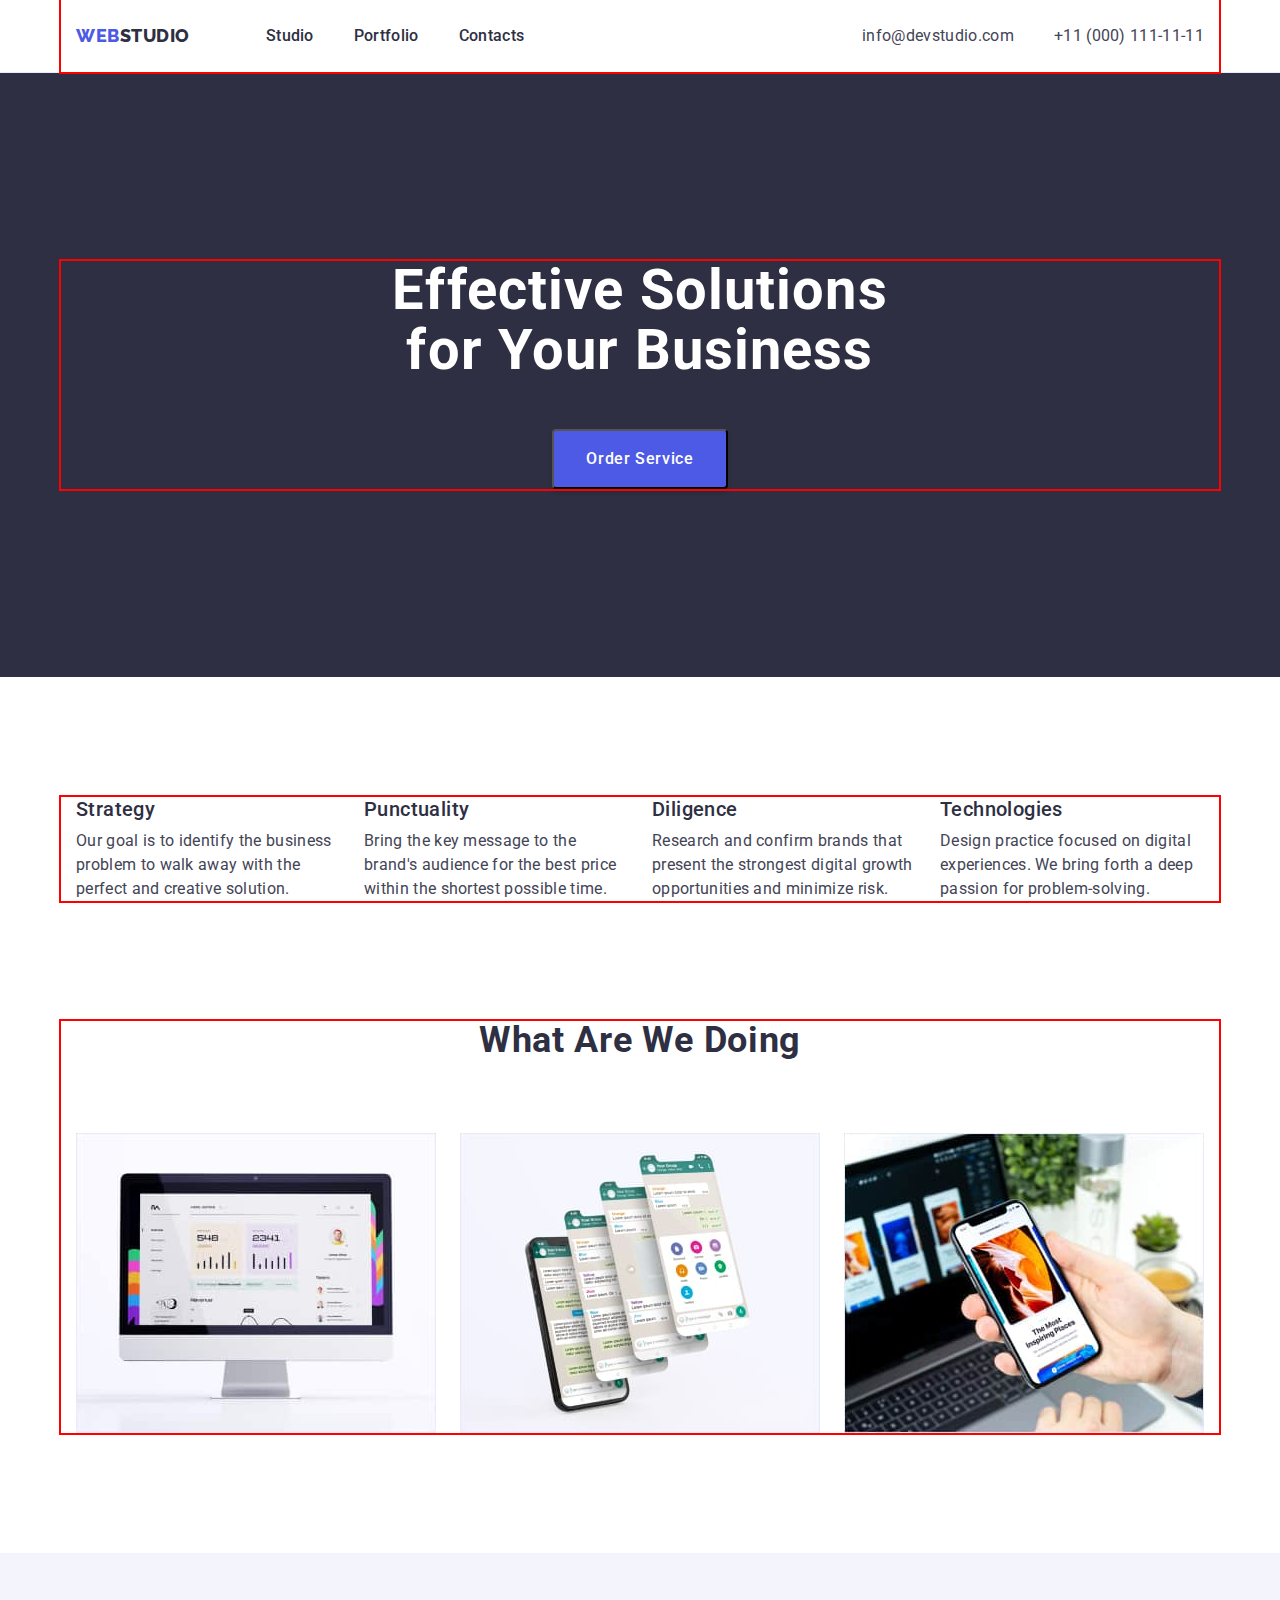
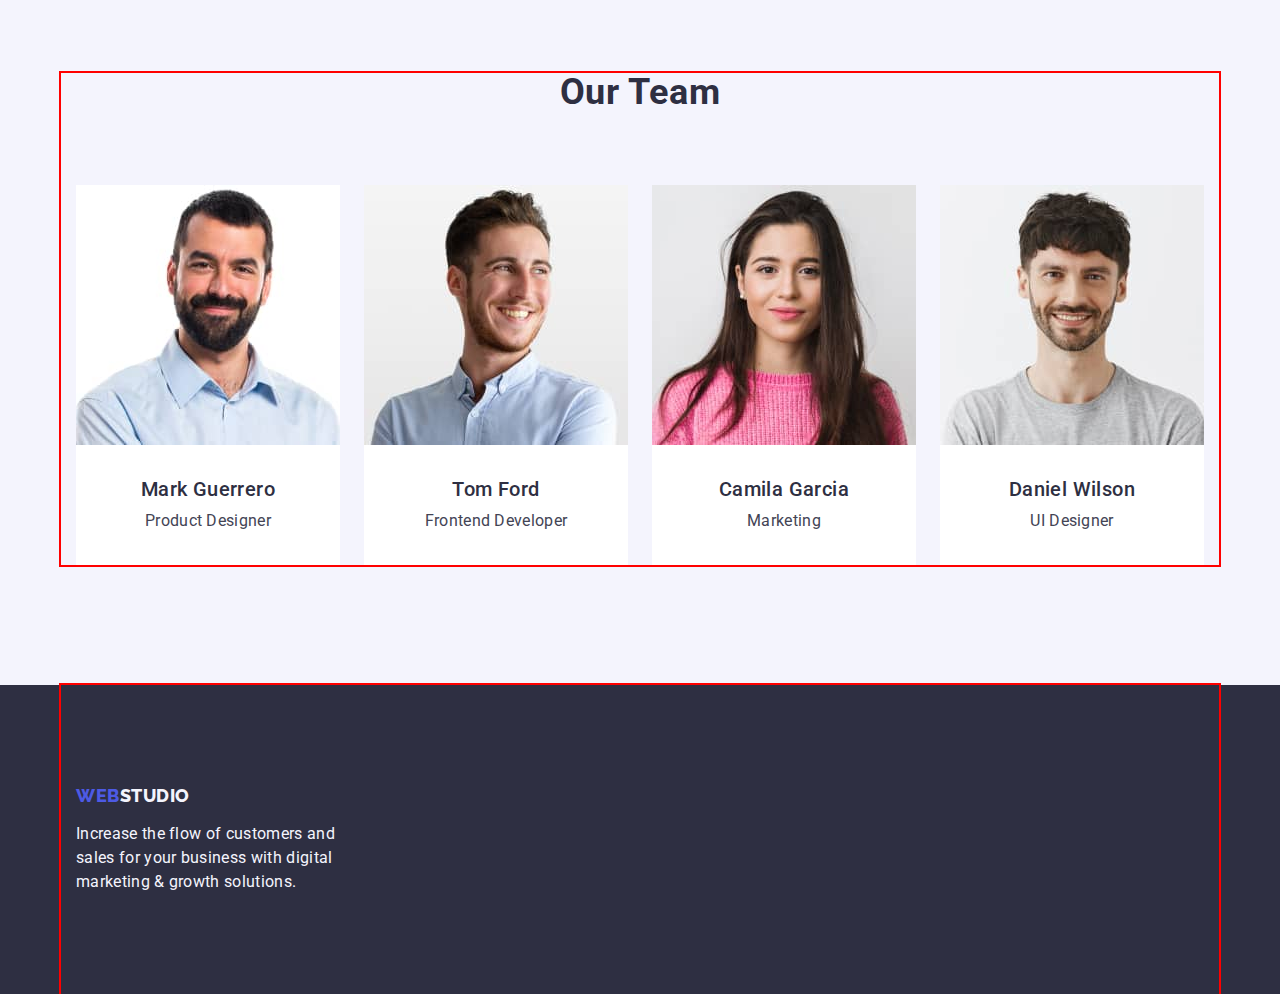
==== index.html @ a3f8480d "1st-try-hw" ====
<!DOCTYPE html>
<html lang="en">
  <head>
    <meta charset="UTF-8" />
    <meta http-equiv="X-UA-Compatible" content="IE=edge" />
    <meta name="viewport" content="width=device-width, initial-scale=1.0" />
    <title>WebStudio</title>
    <link rel="preconnect" href="https://fonts.googleapis.com" />
    <link rel="preconnect" href="https://fonts.gstatic.com" crossorigin />
    <link
      href="https://fonts.googleapis.com/css2?family=Raleway:wght@800&family=Roboto:wght@400;500;700;900&display=swap"
      rel="stylesheet"
    />
    <link
      href="
https://cdn.jsdelivr.net/npm/modern-normalize@1.1.0/modern-normalize.min.css
"
      rel="stylesheet"
    />
    <link rel="stylesheet" href="./css/styles.css" />
  </head>
  <body>
    <header class="page-head">
      <!-- Navigation panel -->
      <div class="header-container container">
        <a class="link logo header-link-size" href="./index.html"
          >Web<span class="second-header-logo">Studio</span></a
        >
        <nav class="page-nav">
          <ul class="list menu">
            <li class="menu-item">
              <a class="link menu-link header-link-size" href="./index.html"
                >Studio</a
              >
            </li>
            <li class="menu-item">
              <a class="link menu-link header-link-size" href="./portfolio.html"
                >Portfolio</a
              >
            </li>
            <li class="menu-item">
              <a class="link menu-link header-link-size" href="">Contacts</a>
            </li>
          </ul>
        </nav>
        <!-- Contacts panel -->
        <address class="contacts">
          <ul class="list contact-list">
            <li class="contact-item">
              <a
                class="link link-address header-link-size"
                href="mailto:info@devstudio.com"
                >info@devstudio.com</a
              >
            </li>
            <li class="contact-item">
              <a
                class="link link-address header-link-size"
                href="tel:+110001111111"
                >+11 (000) 111-11-11</a
              >
            </li>
          </ul>
        </address>
      </div>
    </header>
    <main>
      <!-- Hero section -->
      <section class="hero">
        <div class="container">
          <h1 class="hero-title">Effective Solutions for Your Business</h1>
          <button class="modal-btn" type="button">Order Service</button>
        </div>
      </section>
      <!-- Benefit section -->
      <section class="second-section">
        <div class="container">
          <h2 class="main-title visually-hidden">Our advantages</h2>
          <ul class="list second-section-cntnr">
            <li class="second-section-list">
              <h3 class="title title-position">Strategy</h3>
              <p class="uppertitle">
                Our goal is to identify the business problem to walk away with
                the perfect and creative solution.
              </p>
            </li>
            <li class="second-section-list">
              <h3 class="title title-position">Punctuality</h3>
              <p class="uppertitle">
                Bring the key message to the brand's audience for the best price
                within the shortest possible time.
              </p>
            </li>
            <li class="second-section-list">
              <h3 class="title title-position">Diligence</h3>
              <p class="uppertitle">
                Research and confirm brands that present the strongest digital
                growth opportunities and minimize risk.
              </p>
            </li>
            <li class="second-section-list">
              <h3 class="title title-position">Technologies</h3>
              <p class="uppertitle">
                Design practice focused on digital experiences. We bring forth a
                deep passion for problem-solving.
              </p>
            </li>
          </ul>
        </div>
      </section>
      <!-- About section -->
      <section class="third-section">
        <div class="container">
          <h2 class="main-title main-title-position">What are we doing</h2>
          <ul class="list third-section-cntnr">
            <li class="third-section-list">
              <img
                src="./images/about/img-1.jpg"
                alt="Statistics"
                width="360"
                height="300"
              />
            </li>
            <li class="third-section-list">
              <img
                src="./images/about/img-2.jpg"
                alt="Covers"
                width="360"
                height="300"
              />
            </li>
            <li class="third-section-list">
              <img
                src="./images/about/img-3.jpg"
                alt="Themes"
                width="360"
                height="300"
              />
            </li>
          </ul>
        </div>
      </section>
      <!-- Team section -->
      <section class="team-section-style team-section">
        <div class="container">
          <h2 class="main-title main-title-position">Our Team</h2>
          <ul class="list team-section-cntnr">
            <li class="team-card-background team-card-position">
              <img
                src="./images/our-team/img-4.jpg"
                alt="Product Designer"
                width="264"
                height="260"
              />
              <div class="card-content">
                <h3 class="title">Mark Guerrero</h3>
                <p class="uppertitle">Product Designer</p>
              </div>
            </li>
            <li class="team-card-background team-card-position">
              <img
                src="./images/our-team/img-5.jpg"
                alt="Frontend Developer"
                width="264"
                height="260"
              />
              <div class="card-content">
                <h3 class="title">Tom Ford</h3>
                <p class="uppertitle">Frontend Developer</p>
              </div>
            </li>
            <li class="team-card-background team-card-position">
              <img
                src="./images/our-team/img-6.jpg"
                alt="Marketing"
                width="264"
                height="260"
              />
              <div class="card-content">
                <h3 class="title">Camila Garcia</h3>
                <p class="uppertitle">Marketing</p>
              </div>
            </li>
            <li class="team-card-background team-card-position">
              <img
                src="./images/our-team/img-7.jpg"
                alt="Uidesigner"
                width="264"
                height="260"
              />
              <div class="card-content">
                <h3 class="title">Daniel Wilson</h3>
                <p class="uppertitle">UI Designer</p>
              </div>
            </li>
          </ul>
        </div>
      </section>
    </main>
    <footer class="footer">
      <div class="container footer-cntnr">
        <a class="link logo footer-logo-position" href="./index.html"
          >Web<span class="second-footer-logo">Studio</span></a
        >
        <p class="footer-comments">
          Increase the flow of customers and sales for your business with
          digital marketing & growth solutions.
        </p>
      </div>
    </footer>
  </body>
</html>
---- css/styles.css ----
:root {
  /* Fonts */
  --primery-font: "Roboto", sans-serif;
  --secondary-font: "Raleway", sans-serif;
  /* Color */
  --main-txt-clr: #2e2f42;
  --secondary-txt-clr: #434455;
  --light-txt-clr: #f4f4fd;
  --teamcard-bg-clr: #f4f4fd;
  --main-bg-clr: #ffffff;
  --secondary-bg-clr: #2e2f42;
  --accent-color: #404bbf;
  --active-btn-clr: #4d5ae5;
  --border-header-clr: #e7e9fc;

  /* Others */
}
/* ====BASE STYLES==== */
h1,
h2,
h3,
p {
  margin-top: 0;
  margin-bottom: 0;
}
ul {
  margin-top: 0;
  margin-bottom: 0;
  padding-left: 0;
}
img {
  display: block;
  max-width: 100%;
  height: auto;
}
button {
  cursor: pointer;
}
.list {
  list-style: none;
  margin: 0;
  padding: 0;
}
.link {
  text-decoration: none;
}
/* ====/BASE STYLES==== */
.visually-hidden {
  position: absolute;
  width: 1px;
  height: 1px;
  margin: -1px;
  border: 0;
  padding: 0;

  white-space: nowrap;
  clip-path: inset(100%);
  clip: rect(0 0 0 0);
  overflow: hidden;
}

.container {
  max-width: 1158px;
  padding: 0 15px;
  margin: 0 auto;
  outline: 2px solid red;
}
/* Common */
body {
  font-size: 16px;
  font-family: var(--primery-font);
  font-weight: 400;
  line-height: 1.5;
  letter-spacing: 0.02em;
  color: var(--secondary-txt-clr);
  background-color: var(--main-bg-clr);
}
.main-title {
  font-weight: 700;
  font-size: 36px;
  line-height: 1.11;
  text-align: center;
  text-transform: capitalize;
  letter-spacing: 0.02em;
  color: var(--main-txt-clr);
}
.title {
  font-weight: 500;
  font-size: 20px;
  line-height: 1.2;
  letter-spacing: 0.02em;
  color: var(--main-txt-clr);
}
.uppertitle {
  font-size: 16px;
  line-height: 1.5;
  letter-spacing: 0.02em;
  color: var(--secondary-txt-clr);
}

/* HEADER */

.header-container {
  display: flex;
  align-items: center;
}
.header-link-size {
  padding-top: 24px;
  padding-bottom: 24px;
}
.page-head {
  border-bottom: 1px solid var(--border-header-clr);
}

/* Navigation panel */
.logo {
  font-family: var(--secondary-font);
  font-weight: 800;
  font-size: 18px;
  line-height: 1.17;
  letter-spacing: 0.03em;
  text-transform: uppercase;
  color: var(--active-btn-clr);
  margin-right: 76px;
}
.second-header-logo {
  color: var(--main-txt-clr);
}
.menu {
  display: flex;
  flex-direction: row;
}
.menu-item:not(:last-child) {
  margin-right: 40px;
}
.menu-link {
  display: block;
  font-weight: 500;
  font-size: 16px;
  line-height: 1.5;
  letter-spacing: 0.02em;
  color: var(--main-txt-clr);
}
.menu-link:hover,
.menu-link:focus {
  color: var(--accent-color);
}
.page-nav {
  margin-right: auto;
}
/* Contacts panel */
.contacts {
  font-style: normal;
}
.contact-list {
  display: flex;
}
.contact-item:not(:last-child) {
  margin-right: 40px;
}
.link-address {
  display: block;
  font-weight: 400;
  font-size: 16px;
  line-height: 1.5;
  letter-spacing: 0.02em;
  color: var(--secondary-txt-clr);
}
.link-address:hover,
.link-address:focus {
  color: var(--accent-color);
}
/* HERO SECTION */

.hero {
  padding-top: 188px;
  padding-bottom: 188px;
  background: var(--secondary-bg-clr);
}
.modal-btn {
  display: block;
  padding: 16px 32px;
  margin-left: auto;
  margin-right: auto;
  font-family: inherit;
  font-weight: 500;
  font-size: 16px;
  line-height: 1.5;
  letter-spacing: 0.04em;
  color: var(--main-bg-clr);
  background: var(--active-btn-clr);
  cursor: pointer;

  box-shadow: 0px 4px 4px rgba(0, 0, 0, 0.15);
  border-radius: 4px;
}
.modal-btn:hover,
.modal-btn:focus {
  background: var(--accent-color);
}
.hero-title {
  margin-right: auto;
  margin-left: auto;
  margin-bottom: 48px;
  width: 496px;
  font-weight: 700;
  font-size: 56px;
  line-height: 1.07;
  text-align: center;
  letter-spacing: 0.02em;
  color: var(--main-bg-clr);
}

/* SECOND SECTION */

.second-section {
  padding-top: 120px;
  padding-bottom: 120px;
}
.second-section-cntnr {
  display: flex;
}
.second-section-list {
  width: 264px;
}
.second-section-list:not(:last-child) {
  margin-right: 24px;
}
.second-section-list {
}
.title-position {
  margin-bottom: 8px;
}
.uppertitle {
}

/* THIRD SECTION */

.third-section {
  padding-bottom: 120px;
}
.main-title-position {
  margin-bottom: 72px;
}
.third-section-cntnr {
  display: flex;
}
.third-section-list:not(:last-child) {
  margin-right: 24px;
}

/* TEAM SECTION */

.team-section {
  padding-top: 120px;
  padding-bottom: 120px;
}
.team-section-cntnr {
  display: flex;
}
.team-card-position:not(:last-child) {
  margin-right: 24px;
}
.card-content {
  margin: 32px 16px;
  display: flex;
  flex-direction: column;
  justify-content: center;
  align-items: center;
  padding: 0px;
  gap: 8px;
}

/* ====PORTFOLIO==== */

.portfolio-section {
  padding-top: 96px;
  padding-bottom: 120px;
}

/* Site filter section */
.filter-button {
  display: block;
  padding: 12px 24px;
  font-family: inherit;
  font-weight: 500;
  font-size: 16px;
  line-height: 1.5;
  letter-spacing: 0.04em;
  color: var(--active-btn-clr);
  background: var(--teamcard-bg-clr);
  cursor: pointer;
  border: 1px solid var(--border-header-clr);
  border-radius: 4px;
}
.filter-button:hover,
.filter-button:focus {
  color: var(--main-bg-clr);
  background: var(--accent-color);
}
.filter-list {
  display: flex;
  justify-content: center;
  margin-bottom: 72px;
}
.filter-item:not(:last-child) {
  margin-right: 24px;
}
/* Team section */

.team-section-style {
  background: var(--teamcard-bg-clr);
}
.team-card-background {
  background: var(--main-bg-clr);
}
.portfolio-card {
  display: flex;
  flex-wrap: wrap;
  gap: 48px 24px;
}
.portfolio-card-content {
  display: flex;
  flex-direction: column;
  padding-top: 32px;
  padding-bottom: 32px;
  padding-left: 16px;
  gap: 8px;
  border: 1px solid var(--border-header-clr);
  border-top: none;
}

/* FOOTER */
.footer-comments {
  width: 264px;
  font-weight: 400;
  font-size: 16px;
  line-height: 1.5;
  letter-spacing: 0.02em;
  color: var(--light-txt-clr);
}
.footer {
  background: var(--secondary-bg-clr);
}
.second-footer-logo {
  color: var(--light-txt-clr);
}
.footer-cntnr {
  padding-top: 100px;
  padding-bottom: 100px;
  display: flex;
  flex-direction: column;
  gap: 16px;
}
.footer-logo-position {
}
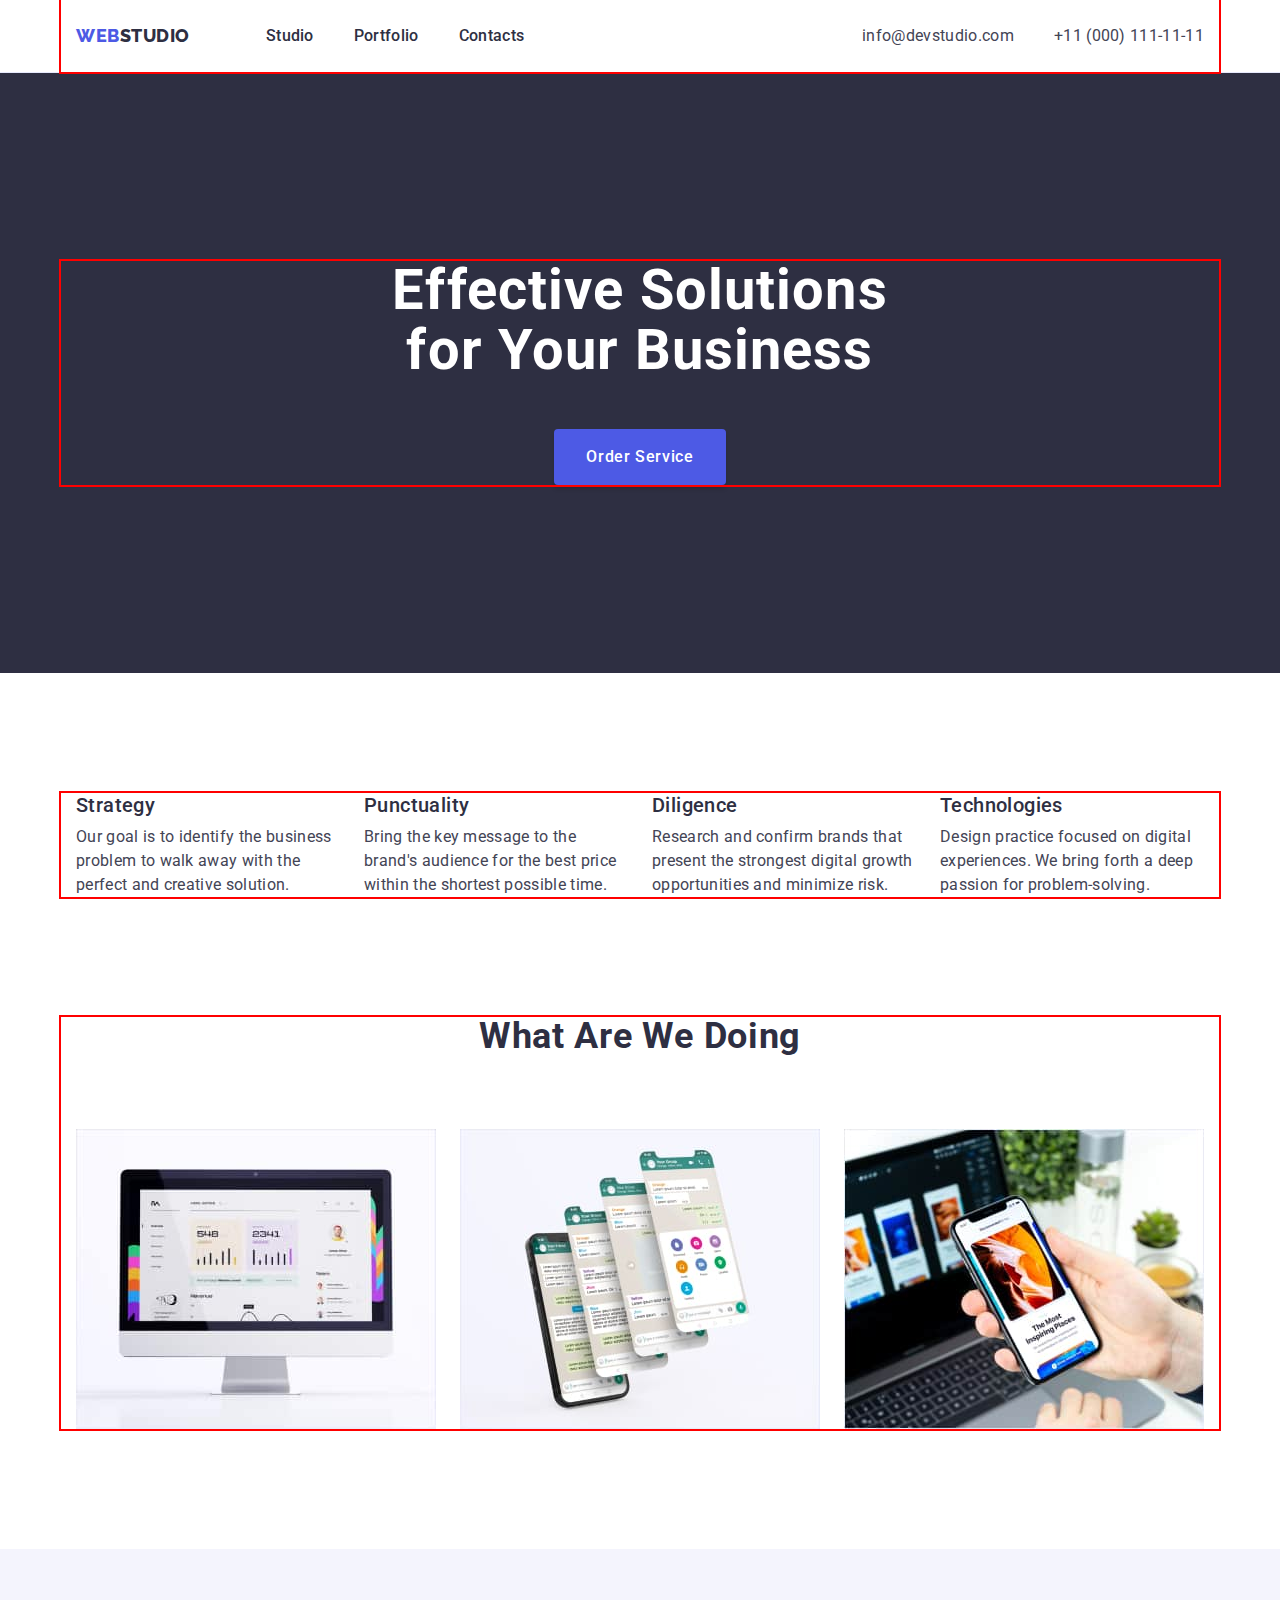
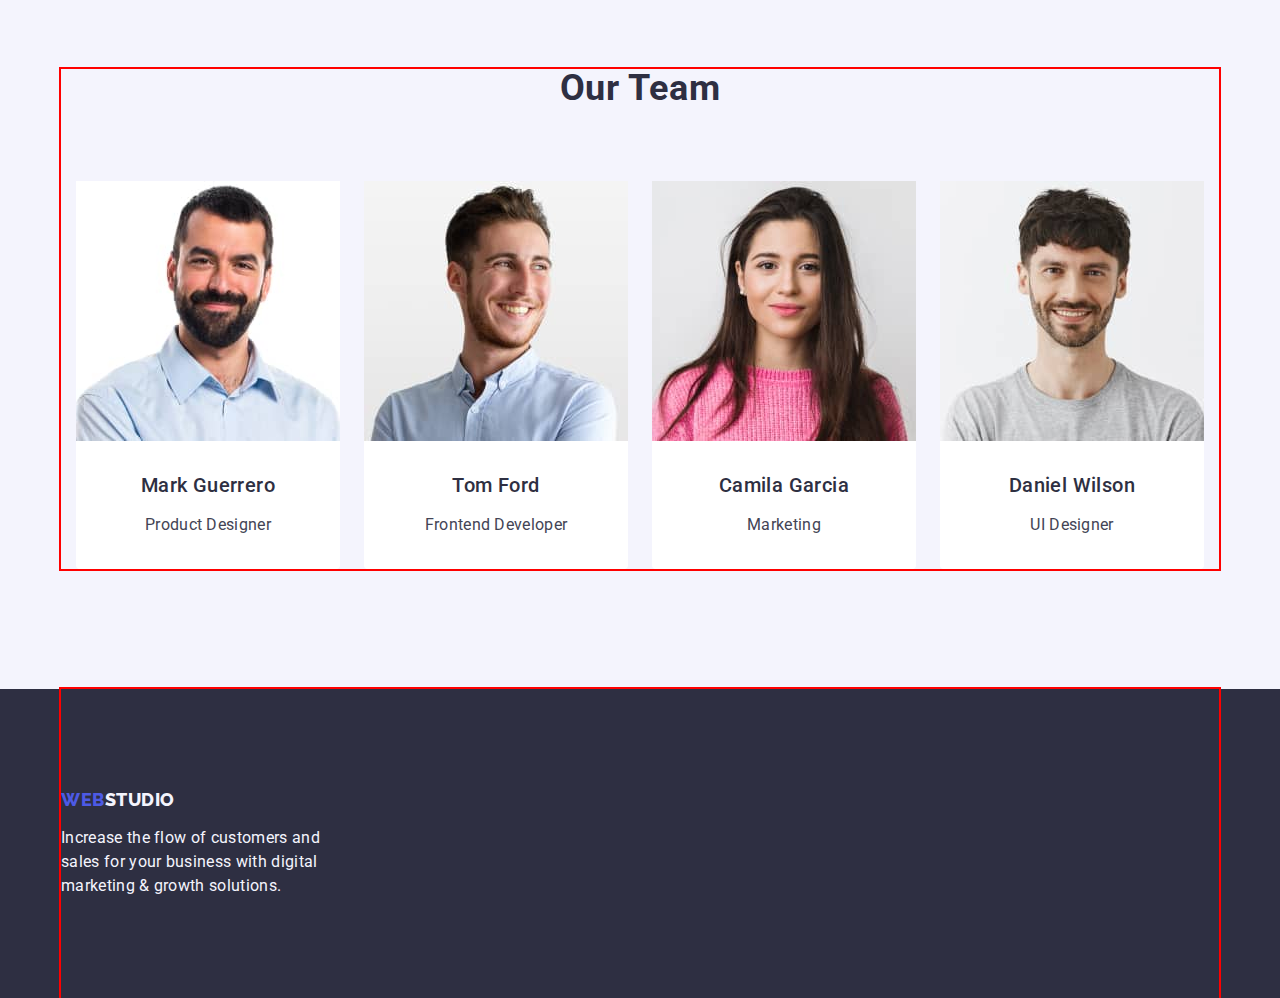
==== commit 406a77ee: "2nd-try-hw" ====
--- a/index.html
+++ b/index.html
@@ -153,8 +153,8 @@
                 height="260"
               />
               <div class="card-content">
-                <h3 class="title">Mark Guerrero</h3>
-                <p class="uppertitle">Product Designer</p>
+                <h3 class="title team-title-position">Mark Guerrero</h3>
+                <p class="uppertitle text-team-position">Product Designer</p>
               </div>
             </li>
             <li class="team-card-background team-card-position">
@@ -165,8 +165,8 @@
                 height="260"
               />
               <div class="card-content">
-                <h3 class="title">Tom Ford</h3>
-                <p class="uppertitle">Frontend Developer</p>
+                <h3 class="title team-title-position">Tom Ford</h3>
+                <p class="uppertitle text-team-position">Frontend Developer</p>
               </div>
             </li>
             <li class="team-card-background team-card-position">
@@ -177,8 +177,8 @@
                 height="260"
               />
               <div class="card-content">
-                <h3 class="title">Camila Garcia</h3>
-                <p class="uppertitle">Marketing</p>
+                <h3 class="title team-title-position">Camila Garcia</h3>
+                <p class="uppertitle text-team-position">Marketing</p>
               </div>
             </li>
             <li class="team-card-background team-card-position">
@@ -189,14 +189,15 @@
                 height="260"
               />
               <div class="card-content">
-                <h3 class="title">Daniel Wilson</h3>
-                <p class="uppertitle">UI Designer</p>
+                <h3 class="title team-title-position">Daniel Wilson</h3>
+                <p class="uppertitle text-team-position">UI Designer</p>
               </div>
             </li>
           </ul>
         </div>
       </section>
     </main>
+    <!-- Footer -->
     <footer class="footer">
       <div class="container footer-cntnr">
         <a class="link logo footer-logo-position" href="./index.html"
--- a/css/styles.css
+++ b/css/styles.css
@@ -182,6 +182,8 @@
   padding: 16px 32px;
   margin-left: auto;
   margin-right: auto;
+  min-width: 169px;
+  height: 56px;
   font-family: inherit;
   font-weight: 500;
   font-size: 16px;
@@ -190,7 +192,7 @@
   color: var(--main-bg-clr);
   background: var(--active-btn-clr);
   cursor: pointer;
-
+  border: none;
   box-shadow: 0px 4px 4px rgba(0, 0, 0, 0.15);
   border-radius: 4px;
 }
@@ -202,7 +204,7 @@
   margin-right: auto;
   margin-left: auto;
   margin-bottom: 48px;
-  width: 496px;
+  max-width: 496px;
   font-weight: 700;
   font-size: 56px;
   line-height: 1.07;
@@ -258,17 +260,27 @@
 .team-section-cntnr {
   display: flex;
 }
+.team-card-position {
+  border-radius: 0px 0px 4px 4px;
+}
 .team-card-position:not(:last-child) {
   margin-right: 24px;
 }
+
 .card-content {
-  margin: 32px 16px;
+  padding: 32px 16px;
   display: flex;
   flex-direction: column;
   justify-content: center;
   align-items: center;
-  padding: 0px;
   gap: 8px;
+}
+.team-title-position {
+  text-align: center;
+  margin-bottom: 8px;
+}
+.text-team-position {
+  text-align: center;
 }
 
 /* ====PORTFOLIO==== */
@@ -295,6 +307,7 @@
 }
 .filter-button:hover,
 .filter-button:focus {
+  border: 1px solid transparent;
   color: var(--main-bg-clr);
   background: var(--accent-color);
 }
@@ -322,15 +335,18 @@
 .portfolio-card-content {
   display: flex;
   flex-direction: column;
-  padding-top: 32px;
-  padding-bottom: 32px;
-  padding-left: 16px;
-  gap: 8px;
+  padding: 32px 16px;
   border: 1px solid var(--border-header-clr);
   border-top: none;
 }
+.card-title-pstn {
+  margin-bottom: 8px;
+}
+.advantages-list {
+}
 
 /* FOOTER */
+
 .footer-comments {
   width: 264px;
   font-weight: 400;
@@ -346,11 +362,11 @@
   color: var(--light-txt-clr);
 }
 .footer-cntnr {
-  padding-top: 100px;
-  padding-bottom: 100px;
+  padding: 100px 0;
   display: flex;
   flex-direction: column;
-  gap: 16px;
 }
 .footer-logo-position {
-}
+  display: inline-block;
+  margin-bottom: 16px;
+}
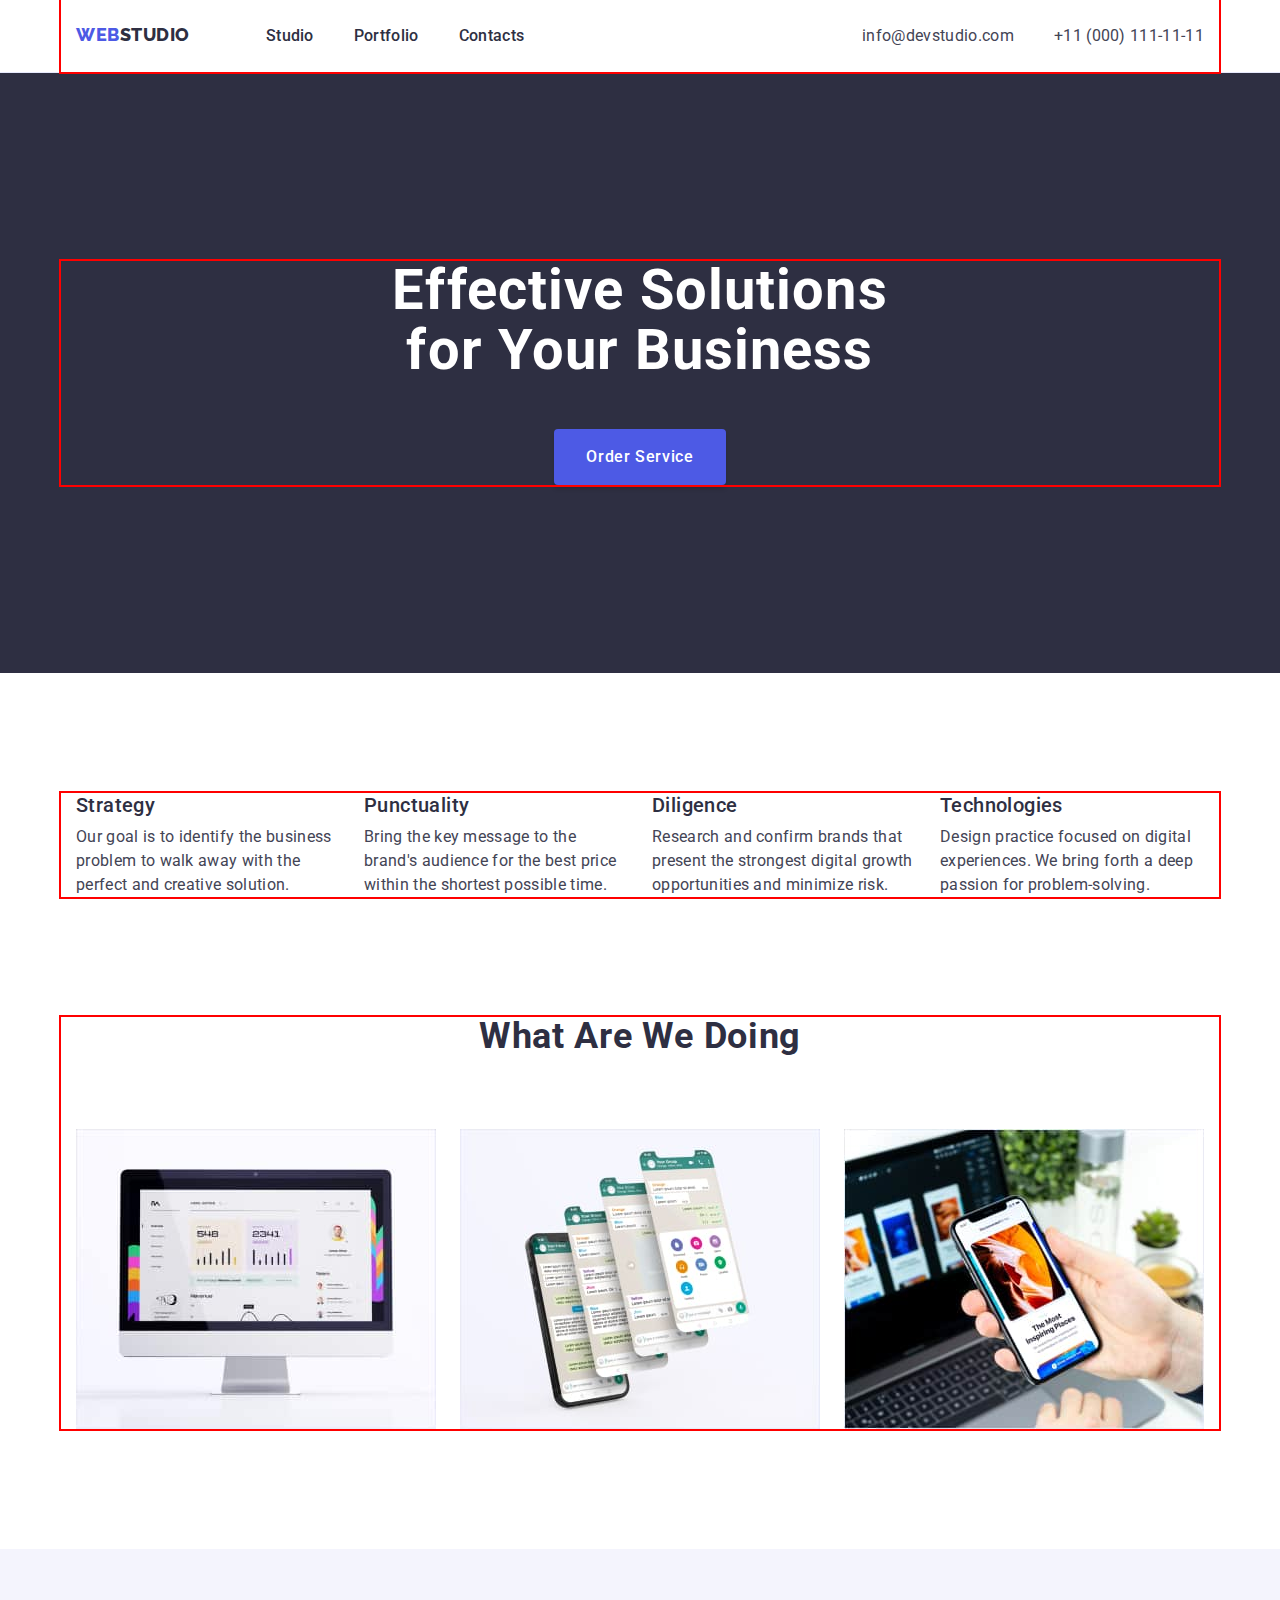
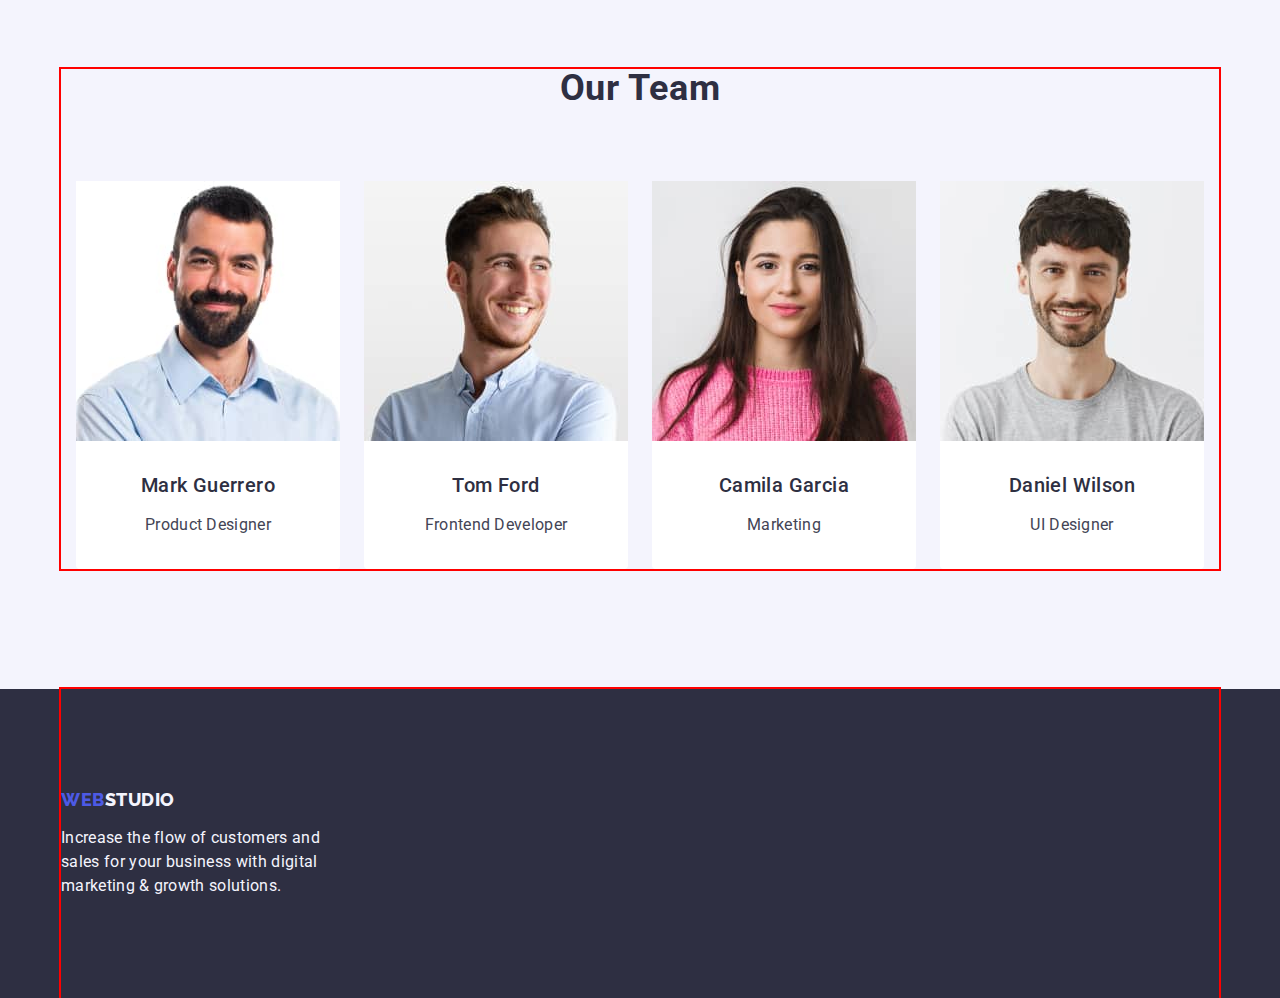
==== commit 65231ca3: "2nd-try-1st-header-changed" ====
--- a/index.html
+++ b/index.html
@@ -23,10 +23,11 @@
     <header class="page-head">
       <!-- Navigation panel -->
       <div class="header-container container">
-        <a class="link logo header-link-size" href="./index.html"
-          >Web<span class="second-header-logo">Studio</span></a
-        >
         <nav class="page-nav">
+          <a class="link logo header-link-size" href="./index.html"
+            >Web<span class="second-header-logo">Studio</span></a
+          >
+
           <ul class="list menu">
             <li class="menu-item">
               <a class="link menu-link header-link-size" href="./index.html"
--- a/css/styles.css
+++ b/css/styles.css
@@ -146,6 +146,8 @@
   color: var(--accent-color);
 }
 .page-nav {
+  display: flex;
+
   margin-right: auto;
 }
 /* Contacts panel */
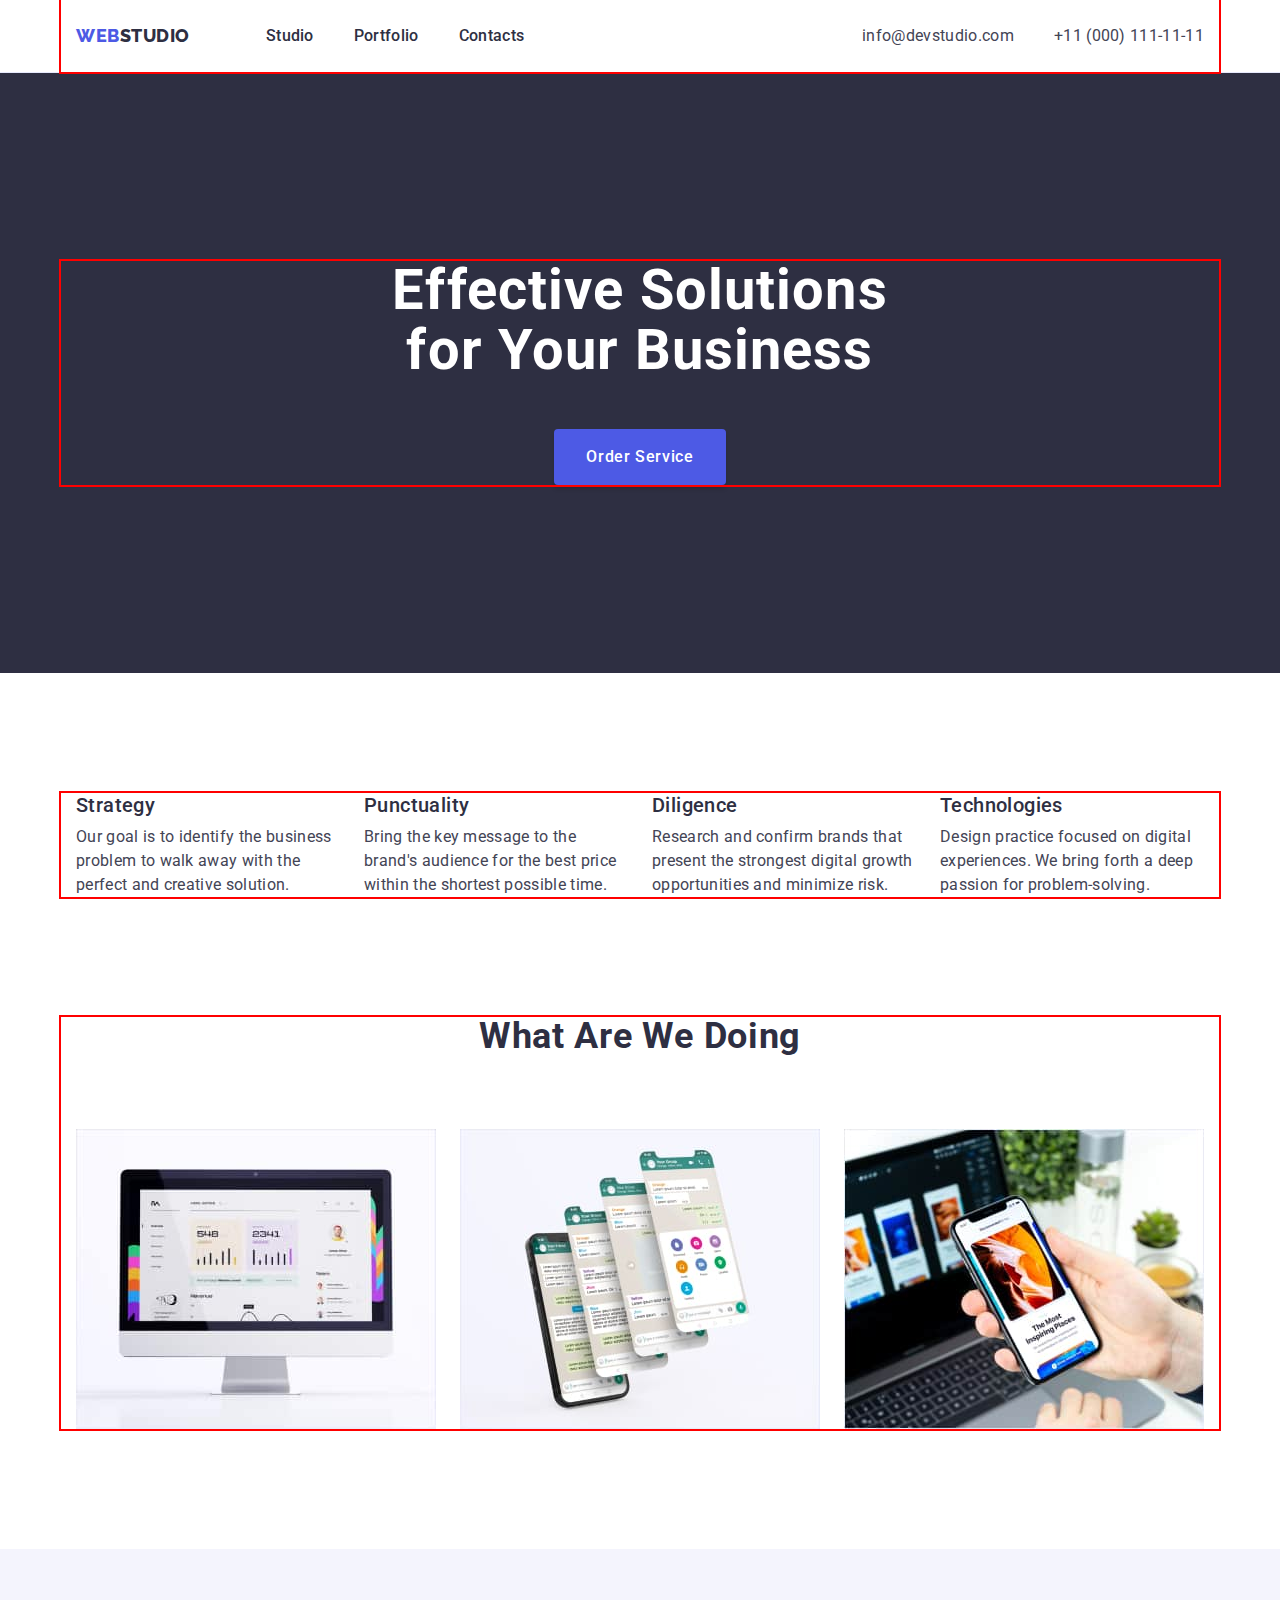
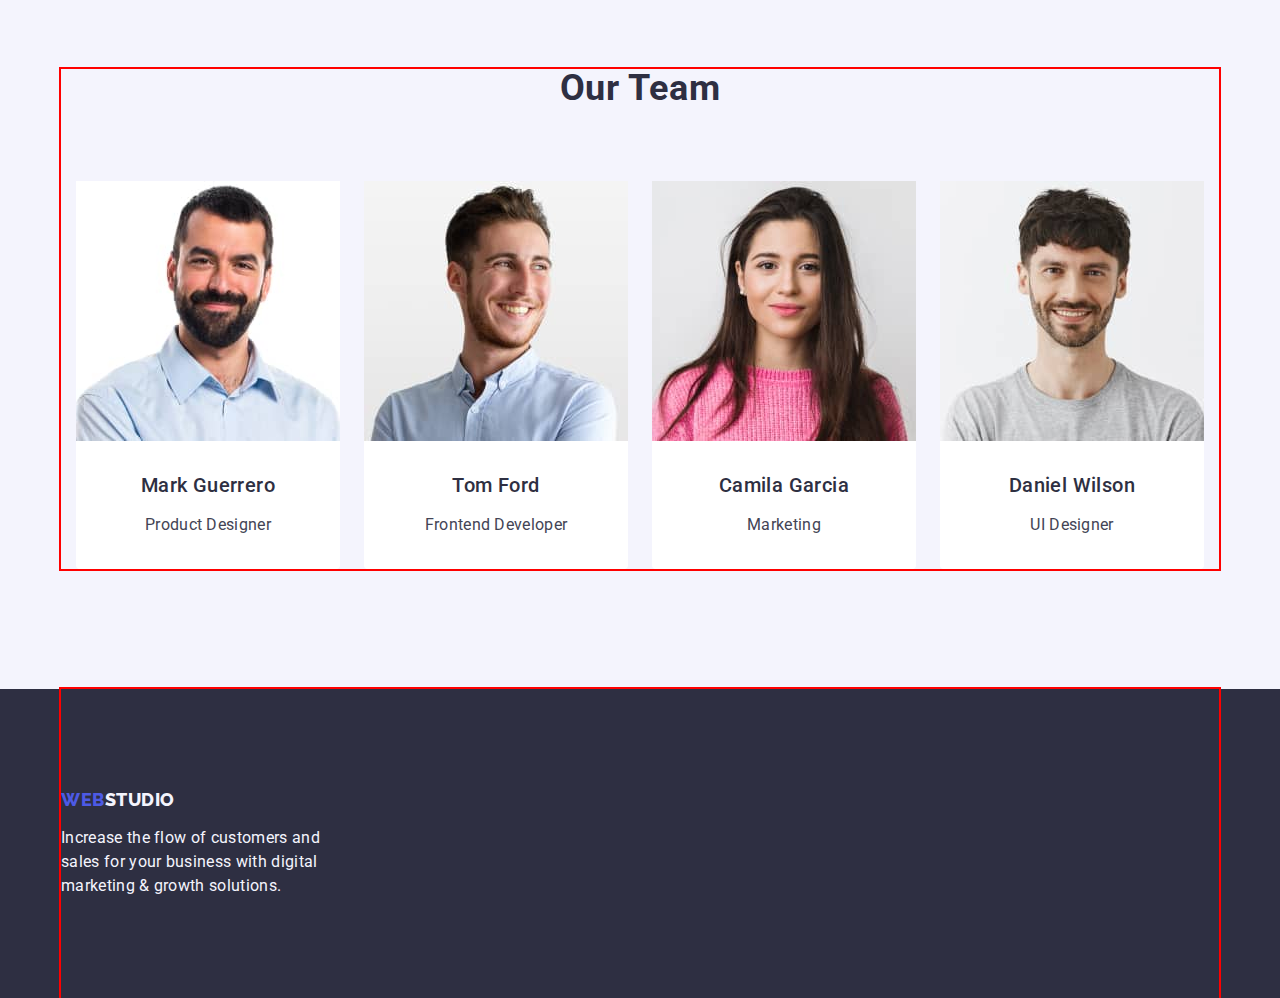
==== commit f2ba2b34: "2mistaces-left-hw3" ====
--- a/index.html
+++ b/index.html
@@ -12,10 +12,8 @@
       rel="stylesheet"
     />
     <link
-      href="
-https://cdn.jsdelivr.net/npm/modern-normalize@1.1.0/modern-normalize.min.css
-"
       rel="stylesheet"
+      href="https://cdn.jsdelivr.net/npm/modern-normalize@1.1.0/modern-normalize.min.css"
     />
     <link rel="stylesheet" href="./css/styles.css" />
   </head>
--- a/css/styles.css
+++ b/css/styles.css
@@ -147,7 +147,7 @@
 }
 .page-nav {
   display: flex;
-
+  align-items: center;
   margin-right: auto;
 }
 /* Contacts panel */
